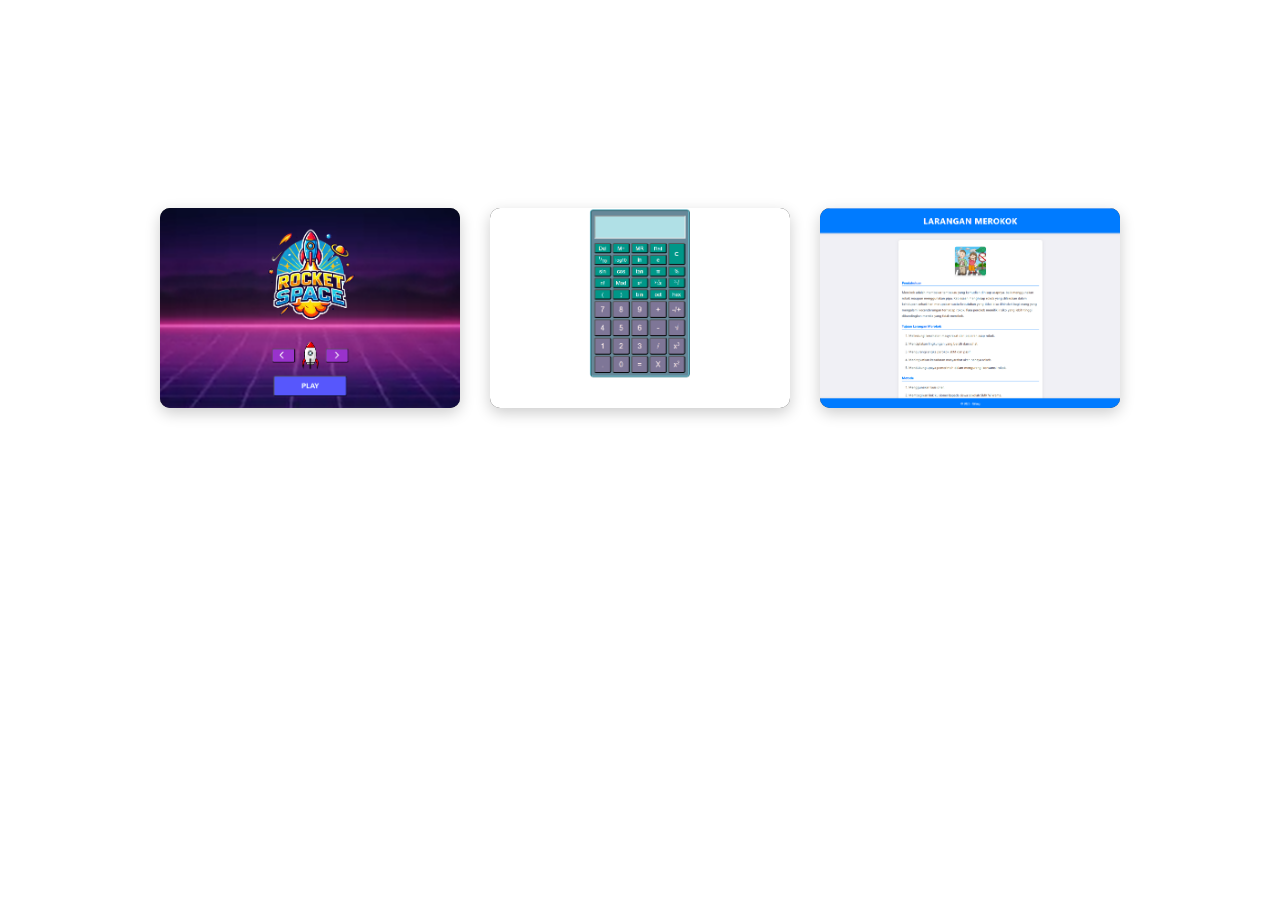
==== project.html @ 0885ed16 "first commit" ====
<!DOCTYPE html>
<html lang="en">

<head>
    <meta charset="UTF-8">
    <meta name="viewport" content="width=device-width, initial-scale=1.0">
    <title>Portfolio</title>
    <link href='https://unpkg.com/boxicons@2.1.4/css/boxicons.min.css' rel='stylesheet'>
    <link rel="stylesheet" href="project.css">
</head>

<body>
    <nav class="navbar">
        <a href="#" class="logo">Gilang</a>
        <ul>
            <li><a href="index.html">Home</a></li>
            <li><a href="service.html">Service</a></li>
            <li><a href="skills.html">Skills</a></li>
            <li class="active"><a href="project.html">Project</a></li>
            <li><a href="contact.html">Contact</a></li>
        </ul>
    </nav>

    <div class="bars-animation">
        <div class="bar" style="--i:6;"></div>
        <div class="bar" style="--i:5;"></div>
        <div class="bar" style="--i:4;"></div>
        <div class="bar" style="--i:3;"></div>
        <div class="bar" style="--i:2;"></div>
        <div class="bar" style="--i:1;"></div>
    </div>

    <section class="projects">
        <h1>My Projects</h1>
        <div class="project-gallery">
            <div class="project-item">
                <a href="https://bejewelled-medovik-d91988.netlify.app/" target="_blank">
                    <img src="img/rocket-game.png" alt="Project 1">
                    <div class="project-info">
                        <h2>Project 1</h2>
                    </div>
                </a>
            </div>
            <div class="project-item">
                <a href="https://effulgent-sorbet-9ba39e.netlify.app/" target="_blank">
                    <img src="img/kalkulator.png" alt="Project 2">
                    <div class="project-info">
                        <h2>Project 2</h2>
                    </div>
                </a>
            </div>
            <div class="project-item">
                <a href="https://article-pipas.netlify.app/" target="_blank">
                    <img src="img/article.png" alt="Project 3">
                    <div class="project-info">
                        <h2>Project 3</h2>
                    </div>
                </a>
            </div>
        </div>
    </section>
</body>

</html>
---- project.css ----
@import url('https://fonts.googleapis.com/css2?family=Quicksand:wght@300..700&family=Roboto:ital,wght@0,100;0,300;0,400;0,500;0,700;0,900;1,100;1,300;1,400;1,500;1,700;1,900&display=swap');

*{
    margin: 0;
    padding: 0;
    box-sizing: border-box;
    font-family: 'Poppins' , sans-serif;
}

a {
    color: white;
    text-decoration: none;
}

.navbar {
    position: fixed;
    left: 0;
    top: 0;
    width: 100%;
    padding: 25px 9%;
    display: flex;
    justify-content:space-between;
    align-items: center;
    z-index: 100;
    visibility: hidden;
    opacity: 0; 
    animation: show-content 1.5s linear forwards;
    animation-delay: 1.2s;
    background-color: #1f242d;
}

@keyframes show-content {
   100% {
      visibility: visible;
      opacity: 1;
   }
}

.navbar .logo {
    font-size: 30px;
    font-weight: 700;
}

.navbar ul {
    display: flex;
}

.navbar ul li {
    list-style: none;
    margin-left: 35px;
}

 .navbar ul li a {
    font-size: 20px;
    font-weight: 500;
    transition: .5s;
 }

 .navbar ul li:hover a ,
 .navbar ul li.active a {
    color: #7cf03d ;
 }
 
 .bars-animation {
   position: absolute;
   width: 100%;
   height: 100%;
   display: flex;
   z-index: -1;
 }

 .bars-animation .bar {
   width: 100%;
   height: 100%;
   background: #1f242d;
   transform: translateY(-100%);
   animation: show-bars .5s ease-in-out forwards;
   animation-delay: calc(.1s * var(--i));
 }

 @keyframes show-bars {
   100% {
      transform: translateY(0%)
   }
 }

 .projects {
  padding: 100px 10%;
  text-align: center;
}

.projects h1 {
  font-size: 50px;
  margin-bottom: 50px;
  color: white; 
}

.project-gallery {
  display: flex;
  justify-content: center;
  flex-wrap: wrap;
  gap: 30px; 
}

.project-item {
  position: relative;
  width: 300px; 
  height: 200px;
  overflow: hidden;
  border-radius: 10px;
  box-shadow: 0 5px 15px rgba(0, 0, 0, 0.2);
  background-color: #333; 
  transition: transform 0.3s;
}

.project-item img {
  width: 100%;
  height: 100%;
  object-fit: cover;
  display: block;
}

.project-info {
  position: absolute;
  bottom: 0;
  left: 0;
  width: 100%;
  background: rgba(0, 0, 0, 0.7);
  color: white;
  padding: 10px;
  text-align: center;
  transform: translateY(100%);
}

.project-info h2 {
  margin: 0;
  font-size: 18px;
}
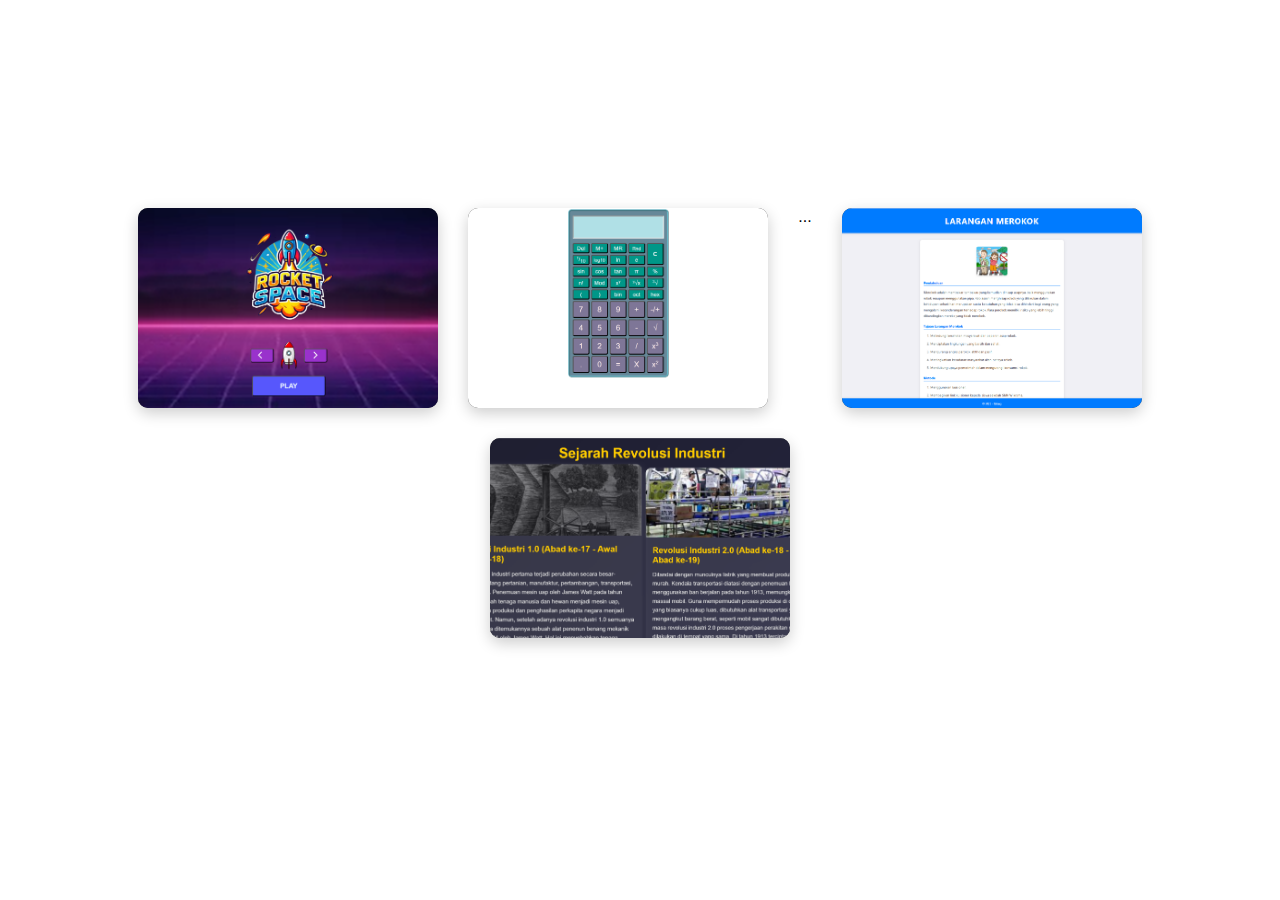
==== commit 3ce9bf3f: "first commit" ====
--- a/project.html
+++ b/project.html
@@ -49,11 +49,20 @@
                     </div>
                 </a>
             </div>
+            ...
             <div class="project-item">
                 <a href="https://article-pipas.netlify.app/" target="_blank">
                     <img src="img/article.png" alt="Project 3">
                     <div class="project-info">
                         <h2>Project 3</h2>
+                    </div>
+                </a>
+            </div> 
+            <div class="project-item">
+                <a href="https://sejarah-revolusi.netlify.app/" target="_blank">
+                    <img src="img/sejarah.png" alt="Project 4">
+                    <div class="project-info">
+                        <h2>Project 4</h2>
                     </div>
                 </a>
             </div>
